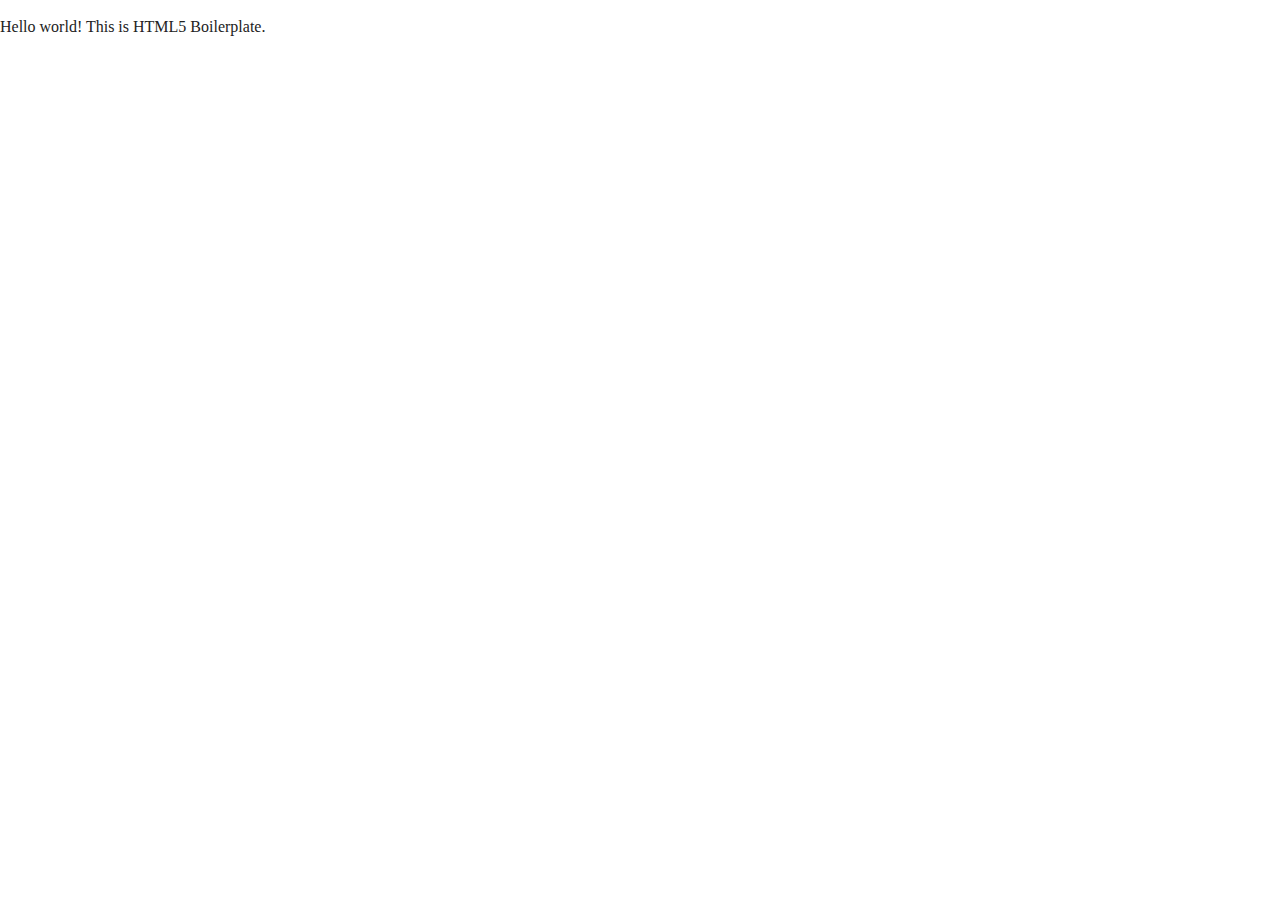
==== index.html @ cde757ca "Initializaion of repository" ====
<!doctype html>
<html class="no-js" lang="">

<head>
  <meta charset="utf-8">
  <title></title>
  <meta name="description" content="">
  <meta name="viewport" content="width=device-width, initial-scale=1">

  <meta property="og:title" content="">
  <meta property="og:type" content="">
  <meta property="og:url" content="">
  <meta property="og:image" content="">

  <link rel="manifest" href="site.webmanifest">
  <link rel="apple-touch-icon" href="icon.png">
  <!-- Place favicon.ico in the root directory -->

  <link rel="stylesheet" href="css/normalize.css">
  <link rel="stylesheet" href="css/main.css">

  <meta name="theme-color" content="#fafafa">
</head>

<body>

  <!-- Add your site or application content here -->
  <p>Hello world! This is HTML5 Boilerplate.</p>
  <script src="js/vendor/modernizr-3.11.2.min.js"></script>
  <script src="js/plugins.js"></script>
  <script src="js/main.js"></script>

  <!-- Google Analytics: change UA-XXXXX-Y to be your site's ID. -->
  <script>
    window.ga = function () { ga.q.push(arguments) }; ga.q = []; ga.l = +new Date;
    ga('create', 'UA-XXXXX-Y', 'auto'); ga('set', 'anonymizeIp', true); ga('set', 'transport', 'beacon'); ga('send', 'pageview')
  </script>
  <script src="https://www.google-analytics.com/analytics.js" async></script>
</body>

</html>
---- css/main.css ----
/*! HTML5 Boilerplate v8.0.0 | MIT License | https://html5boilerplate.com/ */

/* main.css 2.1.0 | MIT License | https://github.com/h5bp/main.css#readme */
/*
 * What follows is the result of much research on cross-browser styling.
 * Credit left inline and big thanks to Nicolas Gallagher, Jonathan Neal,
 * Kroc Camen, and the H5BP dev community and team.
 */

/* ==========================================================================
   Base styles: opinionated defaults
   ========================================================================== */

html {
  color: #222;
  font-size: 1em;
  line-height: 1.4;
}

/*
 * Remove text-shadow in selection highlight:
 * https://twitter.com/miketaylr/status/12228805301
 *
 * Vendor-prefixed and regular ::selection selectors cannot be combined:
 * https://stackoverflow.com/a/16982510/7133471
 *
 * Customize the background color to match your design.
 */

::-moz-selection {
  background: #b3d4fc;
  text-shadow: none;
}

::selection {
  background: #b3d4fc;
  text-shadow: none;
}

/*
 * A better looking default horizontal rule
 */

hr {
  display: block;
  height: 1px;
  border: 0;
  border-top: 1px solid #ccc;
  margin: 1em 0;
  padding: 0;
}

/*
 * Remove the gap between audio, canvas, iframes,
 * images, videos and the bottom of their containers:
 * https://github.com/h5bp/html5-boilerplate/issues/440
 */

audio,
canvas,
iframe,
img,
svg,
video {
  vertical-align: middle;
}

/*
 * Remove default fieldset styles.
 */

fieldset {
  border: 0;
  margin: 0;
  padding: 0;
}

/*
 * Allow only vertical resizing of textareas.
 */

textarea {
  resize: vertical;
}

/* ==========================================================================
   Author's custom styles
   ========================================================================== */

/* ==========================================================================
   Helper classes
   ========================================================================== */

/*
 * Hide visually and from screen readers
 */

.hidden,
[hidden] {
  display: none !important;
}

/*
 * Hide only visually, but have it available for screen readers:
 * https://snook.ca/archives/html_and_css/hiding-content-for-accessibility
 *
 * 1. For long content, line feeds are not interpreted as spaces and small width
 *    causes content to wrap 1 word per line:
 *    https://medium.com/@jessebeach/beware-smushed-off-screen-accessible-text-5952a4c2cbfe
 */

.sr-only {
  border: 0;
  clip: rect(0, 0, 0, 0);
  height: 1px;
  margin: -1px;
  overflow: hidden;
  padding: 0;
  position: absolute;
  white-space: nowrap;
  width: 1px;
  /* 1 */
}

/*
 * Extends the .sr-only class to allow the element
 * to be focusable when navigated to via the keyboard:
 * https://www.drupal.org/node/897638
 */

.sr-only.focusable:active,
.sr-only.focusable:focus {
  clip: auto;
  height: auto;
  margin: 0;
  overflow: visible;
  position: static;
  white-space: inherit;
  width: auto;
}

/*
 * Hide visually and from screen readers, but maintain layout
 */

.invisible {
  visibility: hidden;
}

/*
 * Clearfix: contain floats
 *
 * For modern browsers
 * 1. The space content is one way to avoid an Opera bug when the
 *    `contenteditable` attribute is included anywhere else in the document.
 *    Otherwise it causes space to appear at the top and bottom of elements
 *    that receive the `clearfix` class.
 * 2. The use of `table` rather than `block` is only necessary if using
 *    `:before` to contain the top-margins of child elements.
 */

.clearfix::before,
.clearfix::after {
  content: " ";
  display: table;
}

.clearfix::after {
  clear: both;
}

/* ==========================================================================
   EXAMPLE Media Queries for Responsive Design.
   These examples override the primary ('mobile first') styles.
   Modify as content requires.
   ========================================================================== */

@media only screen and (min-width: 35em) {
  /* Style adjustments for viewports that meet the condition */
}

@media print,
  (-webkit-min-device-pixel-ratio: 1.25),
  (min-resolution: 1.25dppx),
  (min-resolution: 120dpi) {
  /* Style adjustments for high resolution devices */
}

/* ==========================================================================
   Print styles.
   Inlined to avoid the additional HTTP request:
   https://www.phpied.com/delay-loading-your-print-css/
   ========================================================================== */

@media print {
  *,
  *::before,
  *::after {
    background: #fff !important;
    color: #000 !important;
    /* Black prints faster */
    box-shadow: none !important;
    text-shadow: none !important;
  }

  a,
  a:visited {
    text-decoration: underline;
  }

  a[href]::after {
    content: " (" attr(href) ")";
  }

  abbr[title]::after {
    content: " (" attr(title) ")";
  }

  /*
   * Don't show links that are fragment identifiers,
   * or use the `javascript:` pseudo protocol
   */
  a[href^="#"]::after,
  a[href^="javascript:"]::after {
    content: "";
  }

  pre {
    white-space: pre-wrap !important;
  }

  pre,
  blockquote {
    border: 1px solid #999;
    page-break-inside: avoid;
  }

  /*
   * Printing Tables:
   * https://web.archive.org/web/20180815150934/http://css-discuss.incutio.com/wiki/Printing_Tables
   */
  thead {
    display: table-header-group;
  }

  tr,
  img {
    page-break-inside: avoid;
  }

  p,
  h2,
  h3 {
    orphans: 3;
    widows: 3;
  }

  h2,
  h3 {
    page-break-after: avoid;
  }
}
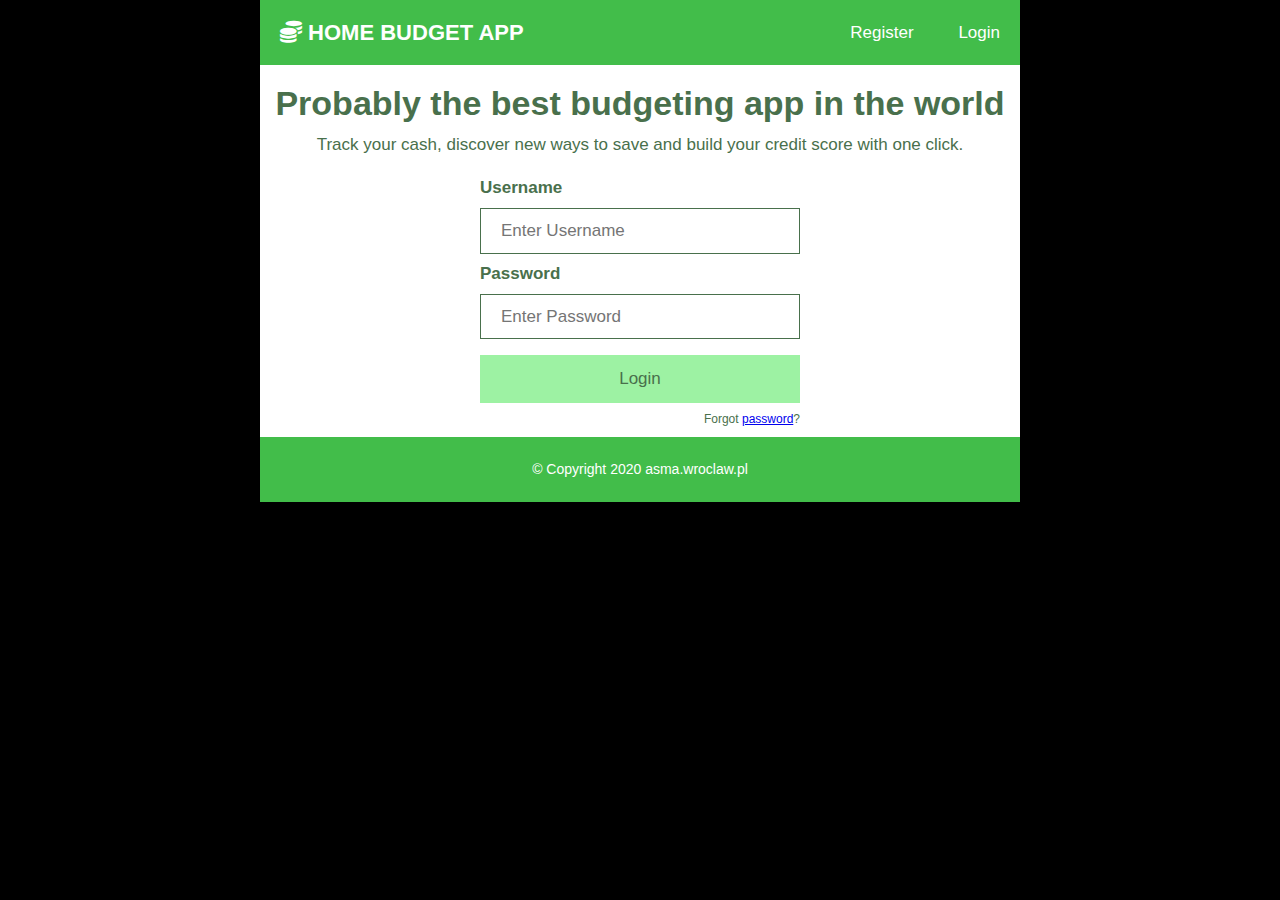
==== commit 453366de: "Initial page layout and login form created" ====
--- a/index.html
+++ b/index.html
@@ -3,8 +3,8 @@
 
 <head>
   <meta charset="utf-8">
-  <title></title>
-  <meta name="description" content="">
+  <title>Home Budget App</title>
+  <meta name="description" content="Simple, online budgeting app that helps users track their incomes and purchases">
   <meta name="viewport" content="width=device-width, initial-scale=1">
 
   <meta property="og:title" content="">
@@ -18,17 +18,70 @@
 
   <link rel="stylesheet" href="css/normalize.css">
   <link rel="stylesheet" href="css/main.css">
+  <link rel="stylesheet" href="https://cdnjs.cloudflare.com/ajax/libs/font-awesome/5.15.1/css/all.min.css">
 
   <meta name="theme-color" content="#fafafa">
 </head>
 
 <body>
+<div id="container">
+  <header>
+	
+	<nav>
+		<div>
+		<a href="#home" id="site-header"><i class="fas fa-coins"></i>&nbsp;HOME BUDGET APP</a>
+				
+		<div id="site-nav">
+			<a href="#Register">Register</a>
+			<a href="#Login">Login</a>
+		</div>
+		<a href="javascript:void(0);" id="nav-icon" onclick="myFunction()">
+			<i class="fa fa-bars"></i>
+		</a>
+		</div>
+		
+		<div id="action-nav">
+			<a href="#Register">Register</a>
+			<a href="#Login">Login</a>
+		</div>
+		
+	</nav>
+	
+	
+  </header>
+  
+  <main>
+	<section>
+		<h1>Probably the best budgeting app in the world</h1>
+		<p>Track your cash, discover new ways to save and build your credit score with one click.</p>
+	</section>
+	<section>
+		<div id="login">
+		<form>
+			<label for="uname"><b>Username</b></label>
+			<input type="text" placeholder="Enter Username" name="uname" required>
 
-  <!-- Add your site or application content here -->
-  <p>Hello world! This is HTML5 Boilerplate.</p>
+			<label for="psw"><b>Password</b></label>
+			<input type="password" placeholder="Enter Password" name="psw" required>
+
+			<button type="submit">Login</button>
+		</form>
+		<div id="password">
+		<span>Forgot <a href="#password">password</a>?</span>
+		</div>
+		</div>
+	</section>
+  </main>
+  
+  <footer>
+	<span>&copy; Copyright 2020 <a href="#asma">asma.wroclaw.pl</a></span>
+  </footer>
+</div>
+	
   <script src="js/vendor/modernizr-3.11.2.min.js"></script>
   <script src="js/plugins.js"></script>
   <script src="js/main.js"></script>
+  
 
   <!-- Google Analytics: change UA-XXXXX-Y to be your site's ID. -->
   <script>
@@ -36,6 +89,17 @@
     ga('create', 'UA-XXXXX-Y', 'auto'); ga('set', 'anonymizeIp', true); ga('set', 'transport', 'beacon'); ga('send', 'pageview')
   </script>
   <script src="https://www.google-analytics.com/analytics.js" async></script>
+  <script>
+	function myFunction() {
+	var x = document.getElementById("action-nav");
+	if (x.style.display === "block") {
+    x.style.display = "none";
+	} 
+	else {
+    x.style.display = "block";
+    }
+    }
+   </script>
 </body>
 
 </html>
--- a/css/main.css
+++ b/css/main.css
@@ -11,10 +11,13 @@
    Base styles: opinionated defaults
    ========================================================================== */
 
+
 html {
-  color: #222;
-  font-size: 1em;
-  line-height: 1.4;
+    -webkit-text-size-adjust: 100%;
+    line-height: 1.4;
+    color: #000000;
+    font: 17px/1.4 "Open Sans",sans-serif;
+    text-align: center;
 }
 
 /*
@@ -86,6 +89,127 @@
 /* ==========================================================================
    Author's custom styles
    ========================================================================== */
+
+body{
+	background-color:#000000;
+}
+
+h1 {
+	margin: 5px 0px;
+}
+p {
+	margin: 0px;
+}
+
+
+#container {
+    margin: 0 auto;
+    max-width: 760px;      
+}
+
+header{
+     min-height: 65px;
+     background-color: #42BD4A; 
+}
+
+#site-header{
+    font-size: 22px;
+    font-weight: 700;   
+    float: left;
+}
+
+#site-nav{
+	float: right;
+    display: none;
+}
+
+#action-nav{
+    display: none;
+}
+
+#nav-icon{
+    float: right;
+    font-size: 18px;
+    position: absolute;
+    right: 0;
+    top: 0;
+}
+
+
+
+nav a {
+	display: inline-block;
+    color: #ffffff;
+    text-align: center;
+    line-height: 65px;
+    text-decoration: none;
+    padding: 0px 20px;
+}
+
+nav a:hover {
+  background-color: #000000;
+}
+
+
+main {       
+     clear:both;
+	 background-color: #ffffff;
+     color: #49704C;
+}
+
+section {
+	padding: 10px 15px;
+}
+
+#login{
+	width: 320px;
+	margin:auto;
+	text-align: left;
+}
+
+
+input[type=text], input[type=password] {
+	width: 100%;
+	padding: 12px 20px;
+	margin: 8px 0;
+	display: block;
+	border: 1px solid #49704C;
+	box-sizing: border-box;
+}
+
+button {
+	background-color: #9DF2A3;
+	color: #49704C;
+	padding: 14px 20px;
+	margin: 8px 0;
+	border: none;
+	cursor: pointer;
+	width: 100%;
+}
+
+button:hover {
+	opacity: 0.8;
+}
+
+#password{
+	text-align: right;
+	font-size: 12px;
+	
+}
+
+footer{
+     height: 65px;
+     text-align: center;    
+	 color: #ffffff;
+	 font-size: 14px;
+     background-color: #42BD4A; 
+}
+
+footer a {
+	color: #ffffff;
+	text-decoration: none;
+	line-height: 65px;
+}
 
 /* ==========================================================================
    Helper classes
@@ -177,7 +301,19 @@
 
 @media only screen and (min-width: 35em) {
   /* Style adjustments for viewports that meet the condition */
-}
+
+	#site-nav{
+	display: block;
+	}
+
+	#nav-icon{
+	display: none;
+	}
+	
+	#action-nav{
+	display: none;
+	}
+
 
 @media print,
   (-webkit-min-device-pixel-ratio: 1.25),
@@ -261,3 +397,6 @@
   }
 }
 
+
+
+
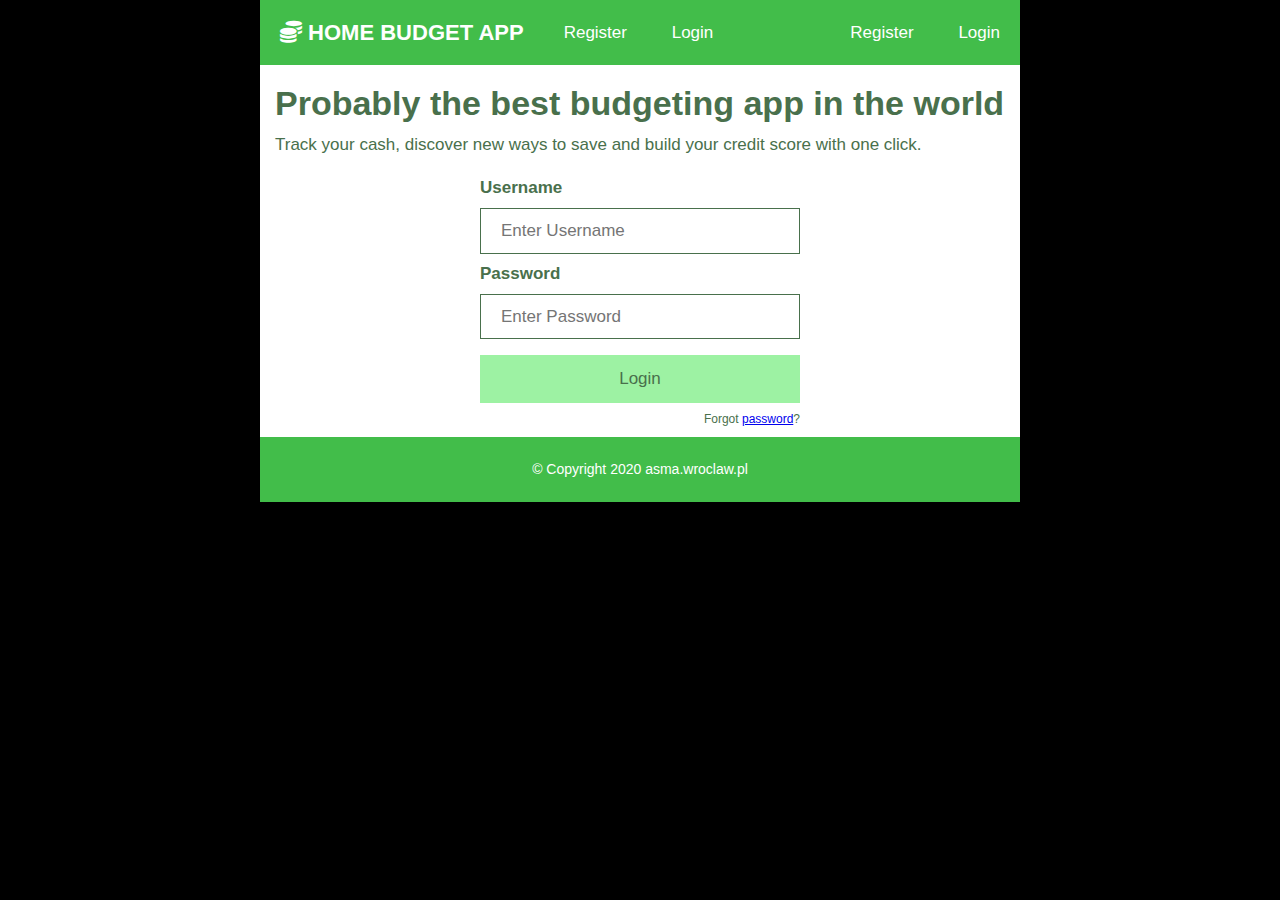
==== commit 0cffbade: "Main page added" ====
--- a/index.html
+++ b/index.html
@@ -27,13 +27,13 @@
 <div id="container">
   <header>
 	
-	<nav>
+	<nav class="clearfix">
 		<div>
 		<a href="#home" id="site-header"><i class="fas fa-coins"></i>&nbsp;HOME BUDGET APP</a>
 				
 		<div id="site-nav">
-			<a href="#Register">Register</a>
-			<a href="#Login">Login</a>
+			<a href="register.html">Register</a>
+			<a href="index.html">Login</a>
 		</div>
 		<a href="javascript:void(0);" id="nav-icon" onclick="myFunction()">
 			<i class="fa fa-bars"></i>
@@ -50,13 +50,13 @@
 	
   </header>
   
-  <main>
+  <main class="clearfix">
 	<section>
 		<h1>Probably the best budgeting app in the world</h1>
 		<p>Track your cash, discover new ways to save and build your credit score with one click.</p>
 	</section>
 	<section>
-		<div id="login">
+		<div class="forms">
 		<form>
 			<label for="uname"><b>Username</b></label>
 			<input type="text" placeholder="Enter Username" name="uname" required>
--- a/css/main.css
+++ b/css/main.css
@@ -17,7 +17,7 @@
     line-height: 1.4;
     color: #000000;
     font: 17px/1.4 "Open Sans",sans-serif;
-    text-align: center;
+    text-align: left;
 }
 
 /*
@@ -102,14 +102,37 @@
 }
 
 
+table { 
+  font-family: sans-serif;
+  border-collapse: collapse;
+  width: 100%;
+}
+
+tr:nth-of-type(odd) { 
+  background: #eee; 
+}
+th { 
+  padding-top: 12px;
+  padding-bottom: 12px;
+  text-align: left;
+  background-color: #42BD4A;
+  color: white;
+}
+td, th { 
+  padding: 6px; 
+  border: 1px solid #CCCCCC; 
+  text-align: left; 
+}
+
+
 #container {
     margin: 0 auto;
-    max-width: 760px;      
+    max-width: 760px;    	
 }
 
 header{
      min-height: 65px;
-     background-color: #42BD4A; 
+     background-color: #42BD4A;     
 }
 
 #site-header{
@@ -123,8 +146,8 @@
     display: none;
 }
 
-#action-nav{
-    display: none;
+#mobile-nav{
+    display: block;
 }
 
 #nav-icon{
@@ -151,33 +174,76 @@
 }
 
 
-main {       
-     clear:both;
+main {           
 	 background-color: #ffffff;
      color: #49704C;
 }
 
+ a.content-nav {
+	display: block;
+    color: #49704C;
+    text-align: center;
+    line-height: 28px;
+    text-decoration: none;
+    padding: 0px 5px;
+	margin: 5px 2px;
+	border: 1px solid #49704C;
+	float:right;
+	font-size: 12px;
+}
+
 section {
 	padding: 10px 15px;
-}
-
-#login{
+
+}
+
+h2 { margin: 2px;
+}
+
+.section-heading{
+	float: left;
+}
+
+.forms{
 	width: 320px;
 	margin:auto;
 	text-align: left;
 }
 
-
-input[type=text], input[type=password] {
+.column{
+	width: 100%;
+    float:left;
+	background-color: #ffffff;
+	padding: 0px 0px;
+}
+
+.centered{
+	margin:auto;
+	width: 70%;
+}
+
+input[type=text], input[type=password] ,input[type=date], input[type=number] {
 	width: 100%;
 	padding: 12px 20px;
 	margin: 8px 0;
 	display: block;
 	border: 1px solid #49704C;
 	box-sizing: border-box;
-}
-
-button {
+	color: #49704C;
+}
+
+
+select{
+	width: 100%;
+	padding: 12px 20px;
+	margin: 8px 0;
+	display: block;
+	border: 1px solid #49704C;
+	box-sizing: border-box;
+	color: #49704C;
+}
+
+button, input[type=button] {
 	background-color: #9DF2A3;
 	color: #49704C;
 	padding: 14px 20px;
@@ -187,6 +253,26 @@
 	width: 100%;
 }
 
+button.add, input.cancel{
+	width: 49%;
+}
+
+input.add-entry {
+	width: 30%;
+	margin: 8px 8px;
+	display: block;
+	float: left;
+}
+
+select.month-picker{
+		
+		width: 145px;
+	    float: right;
+		padding: 8px 8px;
+		font-size: 12px;
+		margin: 2px 0px;
+	}
+	
 button:hover {
 	opacity: 0.8;
 }
@@ -198,11 +284,11 @@
 }
 
 footer{
-     height: 65px;
+	 height: 65px;
      text-align: center;    
 	 color: #ffffff;
 	 font-size: 14px;
-     background-color: #42BD4A; 
+     background-color: #42BD4A;
 }
 
 footer a {
@@ -310,9 +396,60 @@
 	display: none;
 	}
 	
-	#action-nav{
+	#mobile-nav{
 	display: none;
 	}
+
+	.column{
+	width: 50%;
+	}
+}
+
+@media 
+only screen and (max-width: 760px),
+(min-device-width: 768px) and (max-device-width: 1024px){
+	table, thead, tbody, th, td, tr { 
+		display: block; 
+	}
+	
+	/* Hide table headers (but not display: none;, for accessibility) */
+	thead tr { 
+		position: absolute;
+		top: -9999px;
+		left: -9999px;
+	}
+	
+	tr { border: 1px solid #ccc; }
+	
+	td { 
+		/* Behave  like a "row" */
+		border: none;
+		border-bottom: 1px solid #eee; 
+		position: relative;
+		padding-left: 50%; 
+	}
+	
+	td:before { 
+		/* Now like a table header */
+		position: absolute;
+		/* Top/left values mimic padding */
+		top: 6px;
+		left: 6px;
+		width: 45%; 
+		padding-right: 10px; 
+		white-space: nowrap;
+	}
+	
+	/*
+	Label the data
+	*/
+	td:nth-of-type(1):before { content: "Category"; }
+	td:nth-of-type(2):before { content: "Planned"; }
+	td:nth-of-type(3):before { content: "Actual"; }
+	td:nth-of-type(4):before { content: "Difference"; }
+	td:nth-of-type(5):before { content: "Budget"; }
+}
+
 
 
 @media print,
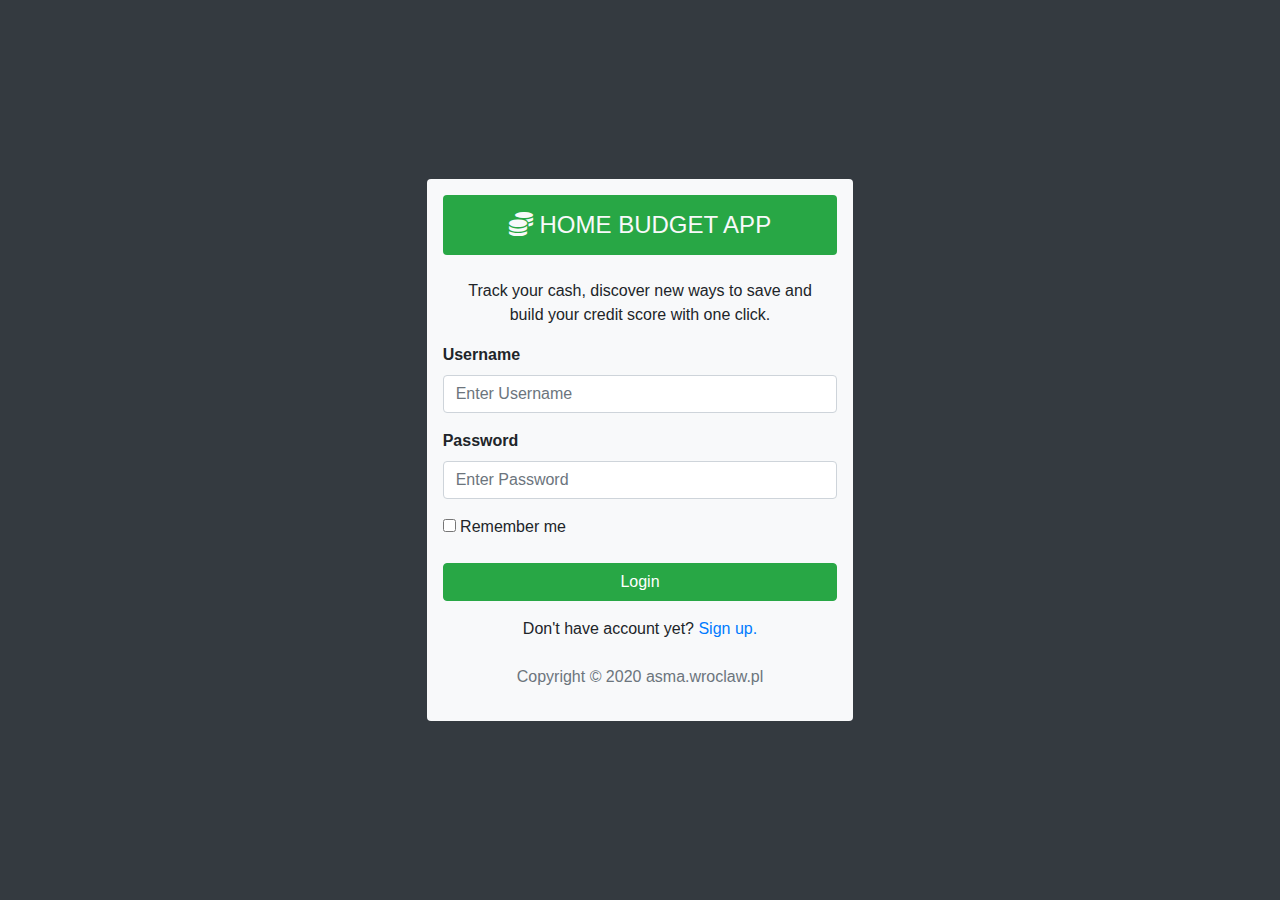
==== commit 11ed3503: "Page styling done with bootrstrap" ====
--- a/index.html
+++ b/index.html
@@ -1,5 +1,5 @@
 <!doctype html>
-<html class="no-js" lang="">
+<html class="no-js h-100" lang="">
 
 <head>
   <meta charset="utf-8">
@@ -16,71 +16,69 @@
   <link rel="apple-touch-icon" href="icon.png">
   <!-- Place favicon.ico in the root directory -->
 
-  <link rel="stylesheet" href="css/normalize.css">
-  <link rel="stylesheet" href="css/main.css">
+  <link rel="stylesheet" href="css/bootstrap.min.css">
+  <!-- <link rel="stylesheet" href="css/normalize.css"> -->
+  <!-- <link rel="stylesheet" href="css/main.css"> -->
   <link rel="stylesheet" href="https://cdnjs.cloudflare.com/ajax/libs/font-awesome/5.15.1/css/all.min.css">
 
   <meta name="theme-color" content="#fafafa">
 </head>
 
-<body>
-<div id="container">
-  <header>
+<body class="bg-dark h-100">
+
+ 
+<div class="container-fluid h-100"> 
+   
+	<div class="row h-100"> 
 	
-	<nav class="clearfix">
-		<div>
-		<a href="#home" id="site-header"><i class="fas fa-coins"></i>&nbsp;HOME BUDGET APP</a>
-				
-		<div id="site-nav">
-			<a href="register.html">Register</a>
-			<a href="index.html">Login</a>
-		</div>
-		<a href="javascript:void(0);" id="nav-icon" onclick="myFunction()">
-			<i class="fa fa-bars"></i>
-		</a>
-		</div>
-		
-		<div id="action-nav">
-			<a href="#Register">Register</a>
-			<a href="#Login">Login</a>
-		</div>
-		
-	</nav>
-	
-	
-  </header>
+			<div class="col-sm-3 col-md-4 my-auto">
+			</div>
+			<form class="form-signin bg-light p-3 col-sm rounded my-auto mx-auto" >
+				<div class="bg-success text-light text-center rounded p-3 h4">
+					<i class="fas fa-coins"></i>
+					HOME BUDGET APP
+				</div>
+				<div class="text-center pt-3 pl-2 pr-2">
+					<p>Track your cash, discover new ways to save and build your credit score with one click.</p>
+				</div>
+				<div class="form-group">
+					<label for="uname"><b>Username</b></label>
+					<input class="form-control" type="text" placeholder="Enter Username" name="uname" required>
+				</div>
+				<div class="form-group">
+					<label for="psw"><b>Password</b></label>
+					<input class="form-control" type="password" placeholder="Enter Password" name="psw" required>
+				</div>
+				<div class="checkbox mb-3">
+					<label>
+						<input type="checkbox" name="remember-me" value="remember-me">
+						Remember me
+					</label>
+				</div>
+				<button class="btn btn-success btn-block" type="submit">Login</button>
+			
+				<div class="pt-3 text-center">
+					<span>Don't have account yet? <a class="text-decoration-none" href="register.html">Sign up.</a></span>
+				</div>
+				<div class="text-center">
+				<p class="mt-4 mb-3 text-muted">Copyright &copy; 2020 asma.wroclaw.pl</p>
+				</div>
+			</form>
+			<div class="col-sm-3 col-md-4 my-auto">
+			</div>
+			
+    </div>
+
+</div>			
+</body>
   
-  <main class="clearfix">
-	<section>
-		<h1>Probably the best budgeting app in the world</h1>
-		<p>Track your cash, discover new ways to save and build your credit score with one click.</p>
-	</section>
-	<section>
-		<div class="forms">
-		<form>
-			<label for="uname"><b>Username</b></label>
-			<input type="text" placeholder="Enter Username" name="uname" required>
 
-			<label for="psw"><b>Password</b></label>
-			<input type="password" placeholder="Enter Password" name="psw" required>
-
-			<button type="submit">Login</button>
-		</form>
-		<div id="password">
-		<span>Forgot <a href="#password">password</a>?</span>
-		</div>
-		</div>
-	</section>
-  </main>
-  
-  <footer>
-	<span>&copy; Copyright 2020 <a href="#asma">asma.wroclaw.pl</a></span>
-  </footer>
-</div>
 	
   <script src="js/vendor/modernizr-3.11.2.min.js"></script>
   <script src="js/plugins.js"></script>
   <script src="js/main.js"></script>
+  <script src="js/vendor/jquery-3.5.1.min.js"></script>
+  <script src="js/vendor/bootstrap.bundle.min.js"></script>
   
 
   <!-- Google Analytics: change UA-XXXXX-Y to be your site's ID. -->
@@ -89,17 +87,7 @@
     ga('create', 'UA-XXXXX-Y', 'auto'); ga('set', 'anonymizeIp', true); ga('set', 'transport', 'beacon'); ga('send', 'pageview')
   </script>
   <script src="https://www.google-analytics.com/analytics.js" async></script>
-  <script>
-	function myFunction() {
-	var x = document.getElementById("action-nav");
-	if (x.style.display === "block") {
-    x.style.display = "none";
-	} 
-	else {
-    x.style.display = "block";
-    }
-    }
-   </script>
+ 
 </body>
 
 </html>
--- a/css/main.css
+++ b/css/main.css
@@ -147,7 +147,7 @@
 }
 
 #mobile-nav{
-    display: block;
+    display: none;
 }
 
 #nav-icon{
